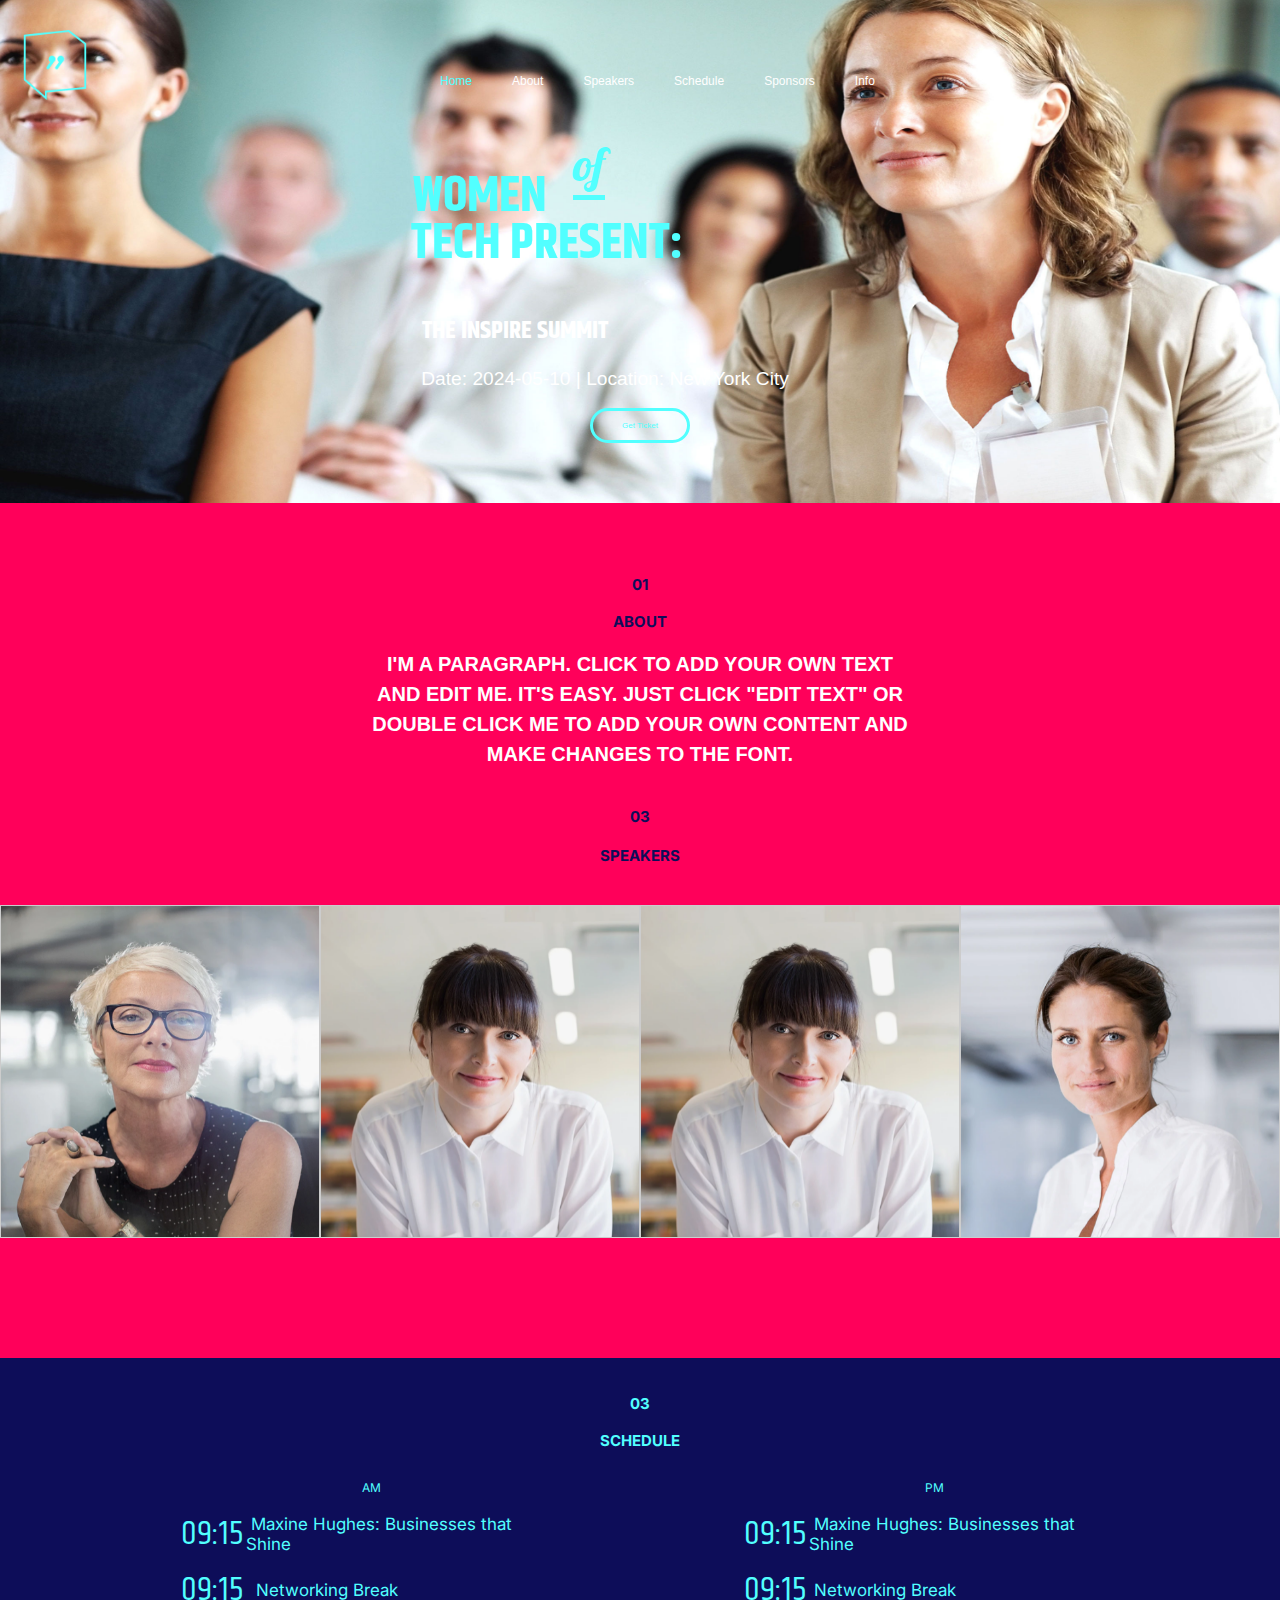
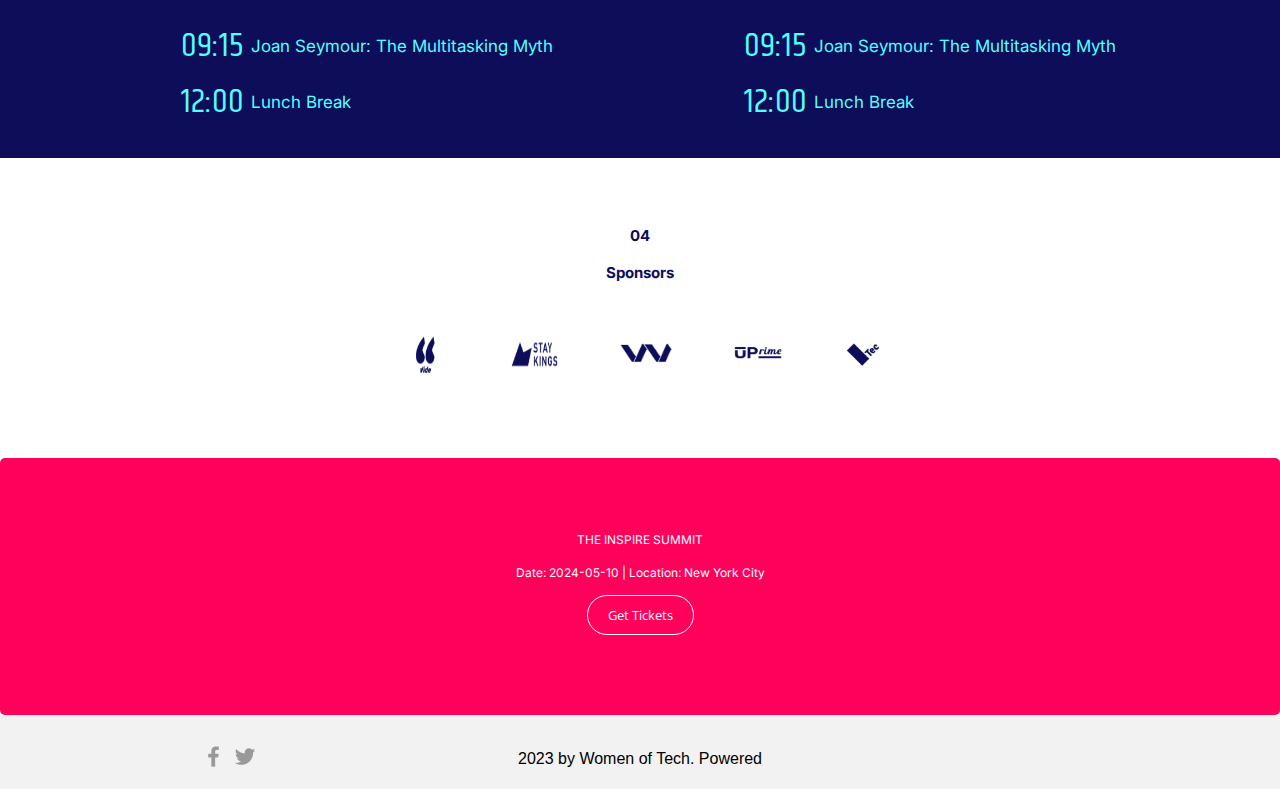
==== index.html @ 54078179 "chnages_done" ====
<!DOCTYPE html>
<html lang="en">
<head>
  <meta charset="UTF-8">
  <meta name="viewport" content="width=device-width, initial-scale=1.0">
  <title>Company Conference</title>
  <link rel="stylesheet" href="style/index.css">
  <link rel="preconnect" href="https://fonts.googleapis.com">
<link rel="preconnect" href="https://fonts.gstatic.com" crossorigin>
<link href="https://fonts.googleapis.com/css2?family=Khand:wght@600&display=swap" rel="stylesheet">

<link href="https://fonts.googleapis.com/css2?family=Khand:wght@600&family=Lobster&display=swap" rel="stylesheet">


<link href="https://fonts.googleapis.com/css2?family=Khand&family=Lobster&display=swap" rel="stylesheet">



<link href="https://fonts.googleapis.com/css2?family=Inter:wght@100..900&family=Khand:wght@700&family=Lobster&display=swap" rel="stylesheet">


<link href="https://fonts.googleapis.com/css2?family=Inter:wght@100..900&family=Khand&family=Lobster&display=swap" rel="stylesheet">


<link href="https://fonts.googleapis.com/css2?family=Inter:wght@100..900&family=Khand&family=Lobster&family=Open+Sans:ital,wght@0,300..800;1,300..800&display=swap" rel="stylesheet">

</head>
<body>

  
  
    <div class="head" id="forback">
     
    
    <img src="assets/logos/logo.png" alt="Company Logo" class="logo">
    <nav class="navi">
      <ul>
        <li class="up"><a class="ups" href="#home">Home</a></li>
        <li class="up"><a href="#about">About</a></li>
        <li class="up"><a href="#speak">Speakers</a></li>
        <li class="up"><a href="#schedule">Schedule</a></li>
        <li class="up"><a href="#spon">Sponsors</a></li>
        <li class="up"><a href="#infor">Info</a></li>
      </ul>

    
    </nav>
    <br>
    <br>
    <br>

    <div class="women">
   
    <h1 class="title khand-semibold">WOMEN <span class="lobster-regular of">  of </span> <br> <span class="tech">TECH PRESENT:</span> </h1>
  </div>
    <h1 class="title khand-regular inspire" id="inspire">THE INSPIRE SUMMIT</h1>
    <br>
    <p class="info">Date: <span id="date"> </span> | Location: <span id="location"></span></p>
    <br>
    
    <div class="banner_main_btn">
      <a href="./checkout-page.html"target="blank" class="btn">Get Ticket</a>
    </div>

   </div>

   <!-- about -->

   <div id="about">
    <br>
    <br>
    <br>
    <br>

    <p class="interaa">01</p>
    <br>
    <p class="interaa">ABOUT</p>
    <br>
    <p class="aboutpara">I'M A PARAGRAPH. CLICK TO ADD YOUR OWN TEXT <br>
      AND EDIT ME. IT'S EASY. JUST CLICK "EDIT TEXT" OR <br>
      DOUBLE CLICK ME TO ADD YOUR OWN CONTENT AND <br>
      MAKE CHANGES TO THE FONT.</p>
    <br>
   
  </div>
  

<!-- speaker -->
  
<section id="speaker" class="speaker">
  <br>
  <br>
  <h2 class="spk-h2 interaa">03</h2>
  <br>
  <br>
  <h2 class="interaa">SPEAKERS</h2>
  <br>
  <br>
  <div class="spk-container">
    <div class="flexbox">
      <div class="flipper">
        <div class="front">
          <img id="social-media-icon" src="assets/images/s1.png" alt="Image 1" class="image">
        </div>
            <div class="back1">RACHAEL</br> MOORE</br>
              <div class="waa">WAWA.OG</div>
              <div><button class="share-button"><svg xmlns="http://www.w3.org/2000/svg" width="32" height="32"
                    viewBox="0 0 32 32" fill="none">
                    <path
                      d="M29.7074 13.2937L19.7074 3.29375C19.5676 3.15381 19.3895 3.05847 19.1955 3.01978C19.0016 2.98109 18.8005 3.00079 18.6177 3.07638C18.4349 3.15198 18.2787 3.28008 18.1687 3.44448C18.0588 3.60889 18 3.80221 17.9999 3.99999V9.04374C14.7574 9.32124 11.1762 10.9087 8.22992 13.4075C4.68242 16.4175 2.47367 20.2962 2.00992 24.3287C1.97368 24.6423 2.03725 24.9592 2.19158 25.2345C2.34591 25.5098 2.58313 25.7294 2.86949 25.862C3.15586 25.9947 3.47677 26.0337 3.78655 25.9734C4.09634 25.9131 4.37921 25.7566 4.59492 25.5262C5.96992 24.0625 10.8624 19.4337 17.9999 19.0262V24C18 24.1978 18.0588 24.3911 18.1687 24.5555C18.2787 24.7199 18.4349 24.848 18.6177 24.9236C18.8005 24.9992 19.0016 25.0189 19.1955 24.9802C19.3895 24.9415 19.5676 24.8462 19.7074 24.7062L29.7074 14.7062C29.8944 14.5188 29.9995 14.2648 29.9995 14C29.9995 13.7352 29.8944 13.4812 29.7074 13.2937ZM19.9999 21.5862V18C19.9999 17.7348 19.8946 17.4804 19.707 17.2929C19.5195 17.1054 19.2651 17 18.9999 17C15.4899 17 12.0712 17.9162 8.83867 19.725C7.19235 20.6503 5.65844 21.7627 4.26742 23.04C4.99242 20.06 6.81992 17.2262 9.52367 14.9325C12.4262 12.4712 15.9687 11 18.9999 11C19.2651 11 19.5195 10.8946 19.707 10.7071C19.8946 10.5196 19.9999 10.2652 19.9999 9.99999V6.41499L27.5862 14L19.9999 21.5862Z"
                      fill="white" />
                  </svg></button>
                </div>
            </div>
      </div>
    </div>
    <div class="flexbox">
      <div class="flipper">
        <div class="front">
          <img src="assets/images/s2.png" alt="Image 2" class="image">
        </div>
        <div class="back1">RACHAEL</br> MOORE</br>
          <div class="waa">WAWA.OG</div>
          <div><button class="share-button"><svg xmlns="http://www.w3.org/2000/svg" width="32" height="32"
                viewBox="0 0 32 32" fill="none">
                <path
                  d="M29.7074 13.2937L19.7074 3.29375C19.5676 3.15381 19.3895 3.05847 19.1955 3.01978C19.0016 2.98109 18.8005 3.00079 18.6177 3.07638C18.4349 3.15198 18.2787 3.28008 18.1687 3.44448C18.0588 3.60889 18 3.80221 17.9999 3.99999V9.04374C14.7574 9.32124 11.1762 10.9087 8.22992 13.4075C4.68242 16.4175 2.47367 20.2962 2.00992 24.3287C1.97368 24.6423 2.03725 24.9592 2.19158 25.2345C2.34591 25.5098 2.58313 25.7294 2.86949 25.862C3.15586 25.9947 3.47677 26.0337 3.78655 25.9734C4.09634 25.9131 4.37921 25.7566 4.59492 25.5262C5.96992 24.0625 10.8624 19.4337 17.9999 19.0262V24C18 24.1978 18.0588 24.3911 18.1687 24.5555C18.2787 24.7199 18.4349 24.848 18.6177 24.9236C18.8005 24.9992 19.0016 25.0189 19.1955 24.9802C19.3895 24.9415 19.5676 24.8462 19.7074 24.7062L29.7074 14.7062C29.8944 14.5188 29.9995 14.2648 29.9995 14C29.9995 13.7352 29.8944 13.4812 29.7074 13.2937ZM19.9999 21.5862V18C19.9999 17.7348 19.8946 17.4804 19.707 17.2929C19.5195 17.1054 19.2651 17 18.9999 17C15.4899 17 12.0712 17.9162 8.83867 19.725C7.19235 20.6503 5.65844 21.7627 4.26742 23.04C4.99242 20.06 6.81992 17.2262 9.52367 14.9325C12.4262 12.4712 15.9687 11 18.9999 11C19.2651 11 19.5195 10.8946 19.707 10.7071C19.8946 10.5196 19.9999 10.2652 19.9999 9.99999V6.41499L27.5862 14L19.9999 21.5862Z"
                  fill="white" />
              </svg></button>
            </div>
        </div>
      </div>
     
    </div>
    <div class="flexbox">
      <div class="flipper">
        <div class="front">
          <img src="assets/images/s2.png" alt="Image 3" class="image">
        </div>
        <div class="back1">RACHAEL</br> MOORE</br>
          <div class="waa">WAWA.OG</div>
          <div><button class="share-button"><svg xmlns="http://www.w3.org/2000/svg" width="32" height="32"
                viewBox="0 0 32 32" fill="none">
                <path
                  d="M29.7074 13.2937L19.7074 3.29375C19.5676 3.15381 19.3895 3.05847 19.1955 3.01978C19.0016 2.98109 18.8005 3.00079 18.6177 3.07638C18.4349 3.15198 18.2787 3.28008 18.1687 3.44448C18.0588 3.60889 18 3.80221 17.9999 3.99999V9.04374C14.7574 9.32124 11.1762 10.9087 8.22992 13.4075C4.68242 16.4175 2.47367 20.2962 2.00992 24.3287C1.97368 24.6423 2.03725 24.9592 2.19158 25.2345C2.34591 25.5098 2.58313 25.7294 2.86949 25.862C3.15586 25.9947 3.47677 26.0337 3.78655 25.9734C4.09634 25.9131 4.37921 25.7566 4.59492 25.5262C5.96992 24.0625 10.8624 19.4337 17.9999 19.0262V24C18 24.1978 18.0588 24.3911 18.1687 24.5555C18.2787 24.7199 18.4349 24.848 18.6177 24.9236C18.8005 24.9992 19.0016 25.0189 19.1955 24.9802C19.3895 24.9415 19.5676 24.8462 19.7074 24.7062L29.7074 14.7062C29.8944 14.5188 29.9995 14.2648 29.9995 14C29.9995 13.7352 29.8944 13.4812 29.7074 13.2937ZM19.9999 21.5862V18C19.9999 17.7348 19.8946 17.4804 19.707 17.2929C19.5195 17.1054 19.2651 17 18.9999 17C15.4899 17 12.0712 17.9162 8.83867 19.725C7.19235 20.6503 5.65844 21.7627 4.26742 23.04C4.99242 20.06 6.81992 17.2262 9.52367 14.9325C12.4262 12.4712 15.9687 11 18.9999 11C19.2651 11 19.5195 10.8946 19.707 10.7071C19.8946 10.5196 19.9999 10.2652 19.9999 9.99999V6.41499L27.5862 14L19.9999 21.5862Z"
                  fill="white" />
              </svg></button>
            </div>
        </div>
      </div>
     
    </div>
    <div class="flexbox">
      <div class="flipper">
        <div class="front">
          <img src="assets/images/s4.png" alt="Image 4" class="image">
        </div>
        <div class="back1">RACHAEL</br> MOORE</br>
          <div class="waa">WAWA.OG</div>
          <div><button class="share-button"><svg xmlns="http://www.w3.org/2000/svg" width="32" height="32"
                viewBox="0 0 32 32" fill="none">
                <path
                  d="M29.7074 13.2937L19.7074 3.29375C19.5676 3.15381 19.3895 3.05847 19.1955 3.01978C19.0016 2.98109 18.8005 3.00079 18.6177 3.07638C18.4349 3.15198 18.2787 3.28008 18.1687 3.44448C18.0588 3.60889 18 3.80221 17.9999 3.99999V9.04374C14.7574 9.32124 11.1762 10.9087 8.22992 13.4075C4.68242 16.4175 2.47367 20.2962 2.00992 24.3287C1.97368 24.6423 2.03725 24.9592 2.19158 25.2345C2.34591 25.5098 2.58313 25.7294 2.86949 25.862C3.15586 25.9947 3.47677 26.0337 3.78655 25.9734C4.09634 25.9131 4.37921 25.7566 4.59492 25.5262C5.96992 24.0625 10.8624 19.4337 17.9999 19.0262V24C18 24.1978 18.0588 24.3911 18.1687 24.5555C18.2787 24.7199 18.4349 24.848 18.6177 24.9236C18.8005 24.9992 19.0016 25.0189 19.1955 24.9802C19.3895 24.9415 19.5676 24.8462 19.7074 24.7062L29.7074 14.7062C29.8944 14.5188 29.9995 14.2648 29.9995 14C29.9995 13.7352 29.8944 13.4812 29.7074 13.2937ZM19.9999 21.5862V18C19.9999 17.7348 19.8946 17.4804 19.707 17.2929C19.5195 17.1054 19.2651 17 18.9999 17C15.4899 17 12.0712 17.9162 8.83867 19.725C7.19235 20.6503 5.65844 21.7627 4.26742 23.04C4.99242 20.06 6.81992 17.2262 9.52367 14.9325C12.4262 12.4712 15.9687 11 18.9999 11C19.2651 11 19.5195 10.8946 19.707 10.7071C19.8946 10.5196 19.9999 10.2652 19.9999 9.99999V6.41499L27.5862 14L19.9999 21.5862Z"
                  fill="white" />
              </svg></button>
            </div>
        </div>
      </div>

    </div>
  </div>
</section>



  <!-- Schedule -->

<div class="container">
  <br>
  <br>
  <p class="sc-head interaa">03</p>
  <br>
    <p class="sc-head interaa">SCHEDULE</p>
    <br>
    <table class="table">
        <tr>
            <th colspan="2">AM</th> </tr>
        <tr>
            <td>09:15</td>
            <td>&nbsp;Maxine Hughes: Businesses that  Shine</td>
            
        </tr>
        <tr>
            <td>09:15</td>
            <td>&nbsp; Networking Break</td>
            
        </tr>
        <tr>
            <td>09:15</td>
            <td> &nbsp;Joan Seymour: The Multitasking Myth</td>
            
        </tr>
        <tr>
            <td>12:00</td>
            <td> &nbsp;Lunch Break</td>
             </tr>
       

    </table>
    <table class="table">
      <tr>
          <th colspan="2">PM</th> </tr>
      <tr>
          <td>09:15</td>
          <td> &nbsp;Maxine Hughes: Businesses that Shine</td>
          
      </tr>
      <tr>
          <td>09:15</td>
          <td>&nbsp;Networking Break</td>
          
      </tr>
      <tr>
          <td>09:15</td>
          <td> &nbsp;Joan Seymour: The Multitasking Myth</td>
          
      </tr>
      <tr>
          <td>12:00</td>
          <td> &nbsp;Lunch Break</td>
           </tr>
     

  </table>
</div>





  <!-- sponsors -->

  <section class="sponsors" id="spon">
    <br>
    <p class="interaa" >04</p>
    <br>
    <p class="interaa">Sponsors</p>
    <ul class="sponsor-logos home_sponser">
        <li><img src="assets/logos/l1.png" alt="Sponsor 1"></li>
        <li><img src="assets/logos/l2.png" alt="Sponsor 1"></li>
        <li><img src="assets/logos/l3.png" alt="Sponsor 1"></li>
        <li><img src="assets/logos/l4.png" alt="Sponsor 1"></li>
        <li><img src="assets/logos/l5.png" alt="Sponsor 1"></li>
    </ul>
</section>


<!-- info -->

<section class="information" id="infor">
  <br>
  <br>
  <br>
  <h3 class="inter400 summit">THE INSPIRE SUMMIT</h3>
  <br>
  <div class="details">
     <p class="inter400 nextdate">Date: 2024-05-10 | Location: New York City</p>
  </div>
  <div class="banner_main_btn">
    <a href="./checkout-page.html" target="blank">
      <button class="get-tickets open-sans-400">Get Tickets</button>
    </a>
  </div>
</section>




  <script>
    document.getElementById("date").textContent = "2024-05-10";
    document.getElementById("location").textContent = "New York City";
  </script>


<!-- footer -->

<div class="footer">
<p class="fpara">2023 by Women of Tech. Powered</p>


<div class="flogo">
<img src="assets/logos/fb.png" alt="">
<img src="assets/logos/twitter.png" alt="">
</div>

</div>
<script src="script.js"></script>


</body>
</html>
---- style/index.css ----
/* fonts */

.khand-semibold {
  font-family: "Khand", sans-serif;
  font-weight: 600;
  font-style: normal;
}

.lobster-regular {
  font-family: "Lobster", sans-serif;
  font-weight: 400;
  font-style: normal;
}

td,.khand-regular {
  font-family: "Khand", sans-serif;
  font-weight: 400;
  font-style: normal;
}



.interaa {
  font-family: "Inter", sans-serif;
  font-optical-sizing: auto;
  font-weight: 700;
  font-style: normal;
  font-variation-settings:
    "slnt" 0;
    text-align: center; font-size: 15px; color: #0D0D59;
}

.aboutpara{
  text-align: center; font-size: 20px; line-height: 30px; font-weight: bold; color: white;
}

.next{
  color: #52FFFF;
}

 .inter400 {
  font-family: "Inter", sans-serif;
  font-optical-sizing: auto;
  font-weight: 400;
  font-style: normal;
  font-variation-settings:
    "slnt" 0;
    color: white; font-size: 12px;
}




.open-sans-400 {
  font-family: "Open Sans", sans-serif;
  font-optical-sizing: auto;
  font-weight: 400;
  font-style: normal;
  font-variation-settings:
    "wdth" 100;
}


*{
  margin: 0;
  padding: 0;
  box-sizing: border-box;
}

.head{
  padding: 10px;
  background: url(../assets/images/11aa.jpg) lightgray 0px -51.28px / 100% 111.1% no-repeat;
  }

body {
    margin: 0;
    font-family: sans-serif;
    overflow-x: hidden;
  }



  .navi{
    margin-top: -100px;
    margin-bottom: 50px;
    margin-left: 60px;
  }

  .up{
    margin: 20px;
    font-size: 12px;
  }

  .ups{
    color: #52FFFF;
  }
  
 
  
  .logo {
   
    margin-bottom: 50px;
    margin-left: 10px;
    margin-top: 20px;
    width: 70px; height: 70px;
  }
  
  .title {
    font-size: 1.5em;
    font-weight: bold;
   
    color: white;
    text-align: center;
    color: #52FFFF; font-size: 50px;
    margin-left: -280px;
  }

  #inspire{
    color: #FFFFFF;
    font-size: 25px;
    margin-left: -250px;
  }

  #linkedinlogo{
    width: 20px; height: 20px; position: relative; left: 130px;
  }

 

  .of{
    border-bottom: 5px solid; padding-bottom: 3px; position: relative; top: -30px; left: 17px;font-size: 45px;
  }

  .tech{
    position: relative; left: 47px; top: -30px;
  }
  
  .info {
    font-size: 1.2em;
    color: white;
    text-align: center;
    margin-left: -70px;
   

  }
ul{
  list-style-type: none;
}
  li{
    float: left;
    margin: 15px;
    position:relative;
    left: 350px;
  }

  a{
    color: white;
    text-decoration: none;
  }

 

.btn {
  display: inline-block;
  padding: 10px 20px;
 
  color: white;
  text-decoration: none;
  font-size: 16px;
  border: none;
  border-radius: 50px; 
  cursor: pointer; 
  margin-bottom: 50px;
 


  font-size: 8px; border: 3px solid #52FFFF ; color: #52FFFF; width: 100px; text-align: center;
margin-left: 527px;
}

.btn:hover {
  background-color: #3e8e41; 
}

#about{
  background-color: #FF005A;
  width: auto;
  
}

.speaker {
  padding-bottom: 120px;
  font-family: "Inter", sans-serif;
  background-color: #FF005A;
  
}
.speaker h2{
  text-align: center;
  margin-top:-20px;
}
 
.spk-container {
  display: flex;
  justify-content: flex-start;
  align-items: flex-start;
  width: 100%;
  height: 37vh;
}
 
.flexbox {
  width: 100vw;
  background-color: rgb(4, 56, 4);
  border: 1px solid #ccc;
  overflow: hidden;
  transition: transform 0.5s;
  min-height: 333px;
  box-sizing: border-box;
}
 
.flexbox:hover {
  transform: rotateY(180deg);
}
 
.flipper {
  position: relative;
  width: 100%;
  height: 100%;
  transform-style: preserve-3d;
  transition: transform 0.5s;
  overflow: visible;
}
 
.flexbox:hover .flipper {
  transform: rotateY(180deg);
}
 
.front,
.back {
  position: absolute;
  width: 100%;
  height: 100%;
  backface-visibility: hidden;
}
 
.front {
  z-index: 2;
  transform: rotateY(0deg);
}
 
.back {
  transform: rotateY(180deg);
  background-color: #333;
  color: #fff;
  display: flex;
  justify-content: center;
  align-items: top;
  text-align: center;
}
.back1{
  text-align:center;
  background-color: rgb(4, 56, 4);
  transform: scaleX(1);
  color: #d3a61d;
  font-size: 35px;
  position:relative;
  bottom:-100px;
  text-wrap:wrap;
  font-family: "khand";
  font-weight: 600;
  line-height: 1em;
 
}
 
.name {
  font-size: 16px;
}
 
.image {
  width: 100%;
  height: auto;
  display: block;
}
 
.share-button {
  padding-top: 90px;
 padding-right: 270px;
  background-color:transparent;
  border: none;
  transform: scaleX(1);
  cursor: pointer;
}
.waa{
  font-size: 16px;
  font-family: "khand";
}
.spk-h2{
  font-family: "Inter";
  font-weight: 700;
}

.stime{
  font-size: 35px;
}




/* sponsor */

.sponsors{
  height: 300px;
background-color: #FFFFFF;
margin-top: 0;
padding: 50px;
}

.sponsor-logos {
  display: flex;  
  list-style: none;  
 margin-left: 75px;
  
 
  
}

.sponsor-logos li {
  margin: 0 10px;  
  
}

.sponsor-logos img {
 
  width: 80px;
  height: 80px;

  margin-left: 10px;
  margin-top: 30px;
}





.information {
  background-color: #FF005A; 
  padding: 20px;
  border-radius: 5px;
  text-align: center;
  padding-bottom:80px;
}

.details {
  margin-bottom: 15px;
}

.details p {
  margin-bottom: 5px;
}

.label {
  font-weight: bold;
  margin-right: 5px;
}

.get-tickets {
  background-color: #FF005A; 
  color: white;
  padding: 10px 20px;
  border: none;
  border-radius: 50px; 
  border: 1px solid white;
  cursor: pointer;
  transition: background-color 0.2s ease; 
 margin: 0 auto;

}

.get-tickets:hover {
  background-color: #0069d9; 
}



.footer{
  background-color: #F2F2F2;
  padding-bottom: 15px;
  padding-top: 15px;
}

.fpara{
 text-align: center;
 padding-top: 20px;
 
}

.flogo{
  margin-top: -25px;
  margin-left: 200px;
}






table {
  width: 100%;
  
}

tr td:nth-child(1) {

  font-family: "Khand", sans-serif;
  font-weight: 400;
  font-style: normal;
  font-size: 35px;
  }

  tr td:nth-child(2) {
    font-family: "Inter", sans-serif;
    font-optical-sizing: auto;
    font-weight: 400;
    font-style: normal;
    font-variation-settings:
      "slnt" 0;
      font-size: 17px;
    
  }

th {
  color: #52FFFF;
  font-family: "Inter", sans-serif;
  font-optical-sizing: auto;
  font-weight: 400;
  font-style: normal;
  font-variation-settings:
    "slnt" 0;
    font-size: 12px;

  
  padding: 10px;
}

td {
 
    color: #52FFFF;
}

.time {
  width: 100px;
}

.am-pm {
  text-align: center;
}
.table{
  width: 30%;
  float: left;
  margin-left: 14%;
  
}

tr{
  width: 500px;
}


.container{
  margin-bottom: 0px;
  background-color: #0D0D59;
  height: 400px;
}

.sc-head{
  text-align: center;
  color: #52FFFF;
}

.summit, .nextdate{
  text-align: center;
}
.sponsor-logos.home_sponser
{
  margin-left: 0px !important;
  justify-content: center;
}
.sponsor-logos.home_sponser li
{
  left: 0px;
}
.banner_main_btn
{
  text-align: center;
}
.banner_main_btn a.btn
{
  margin-left: 0px !important;
}
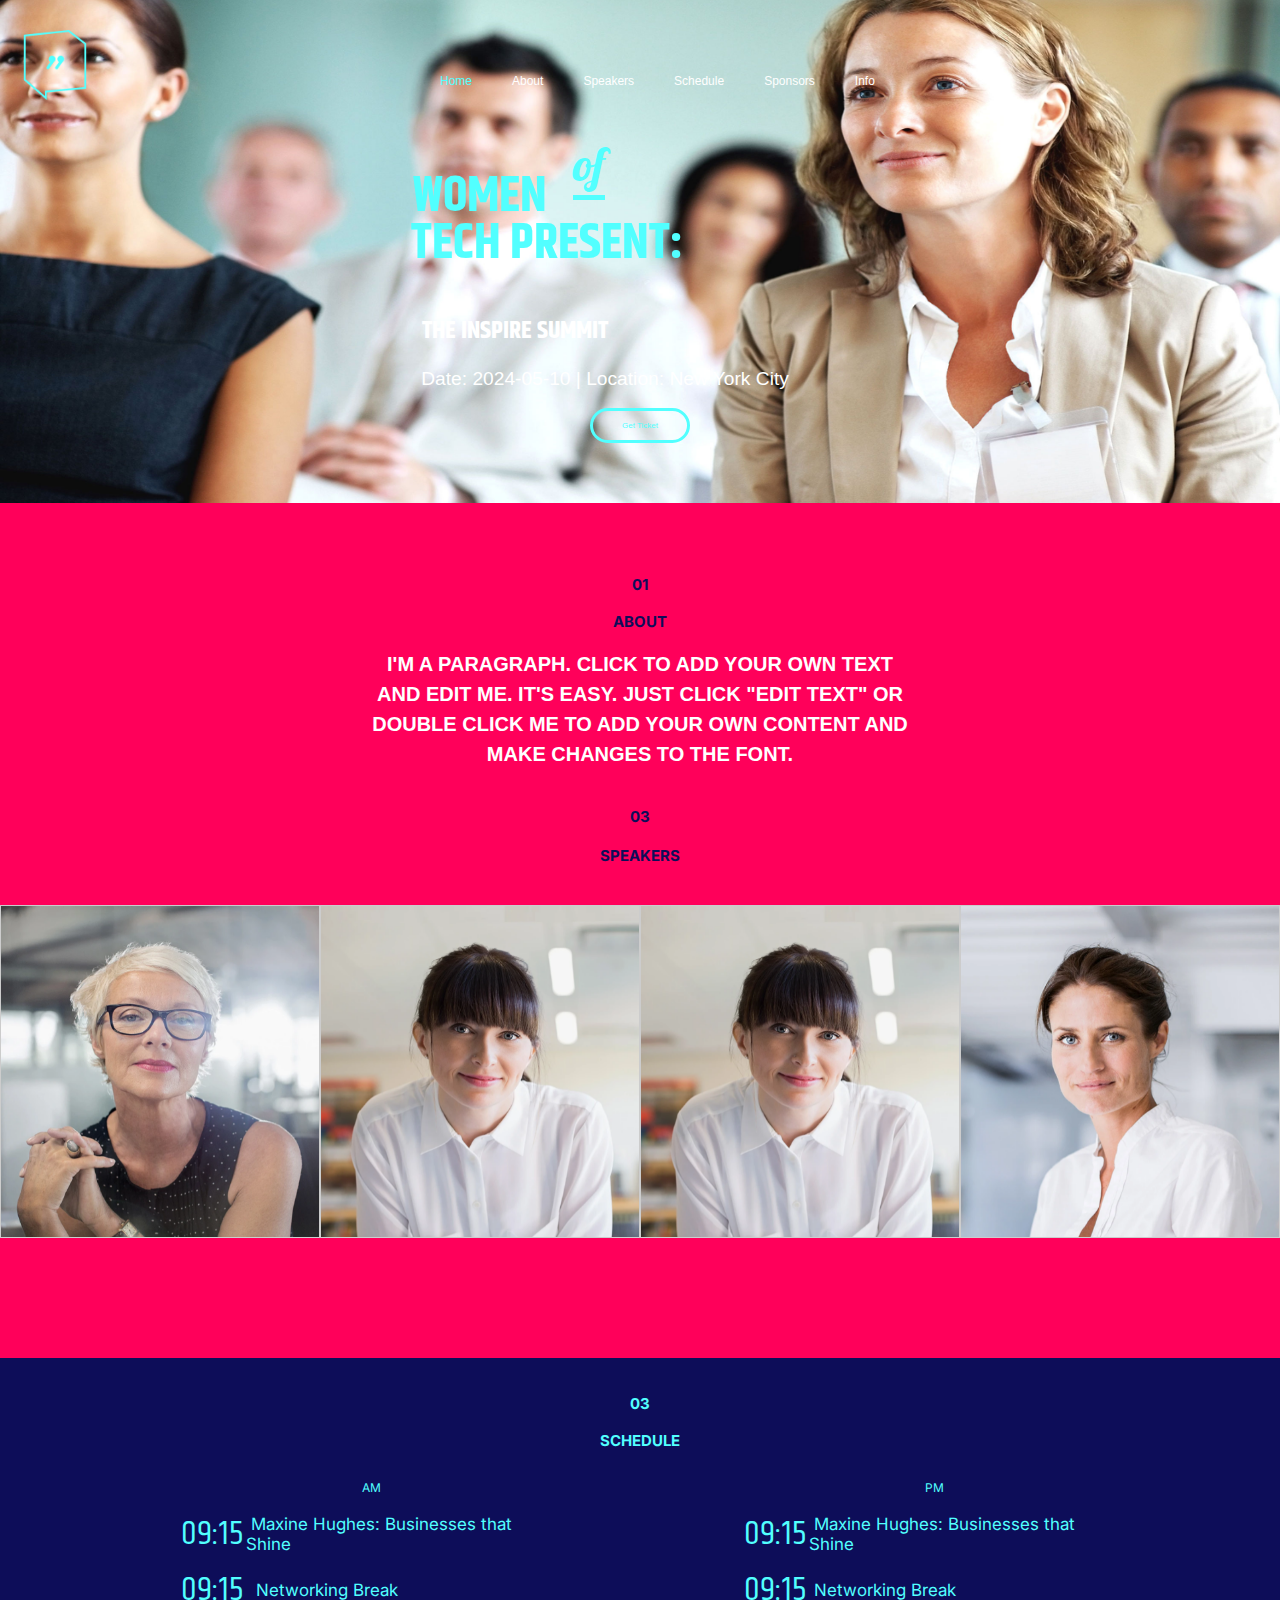
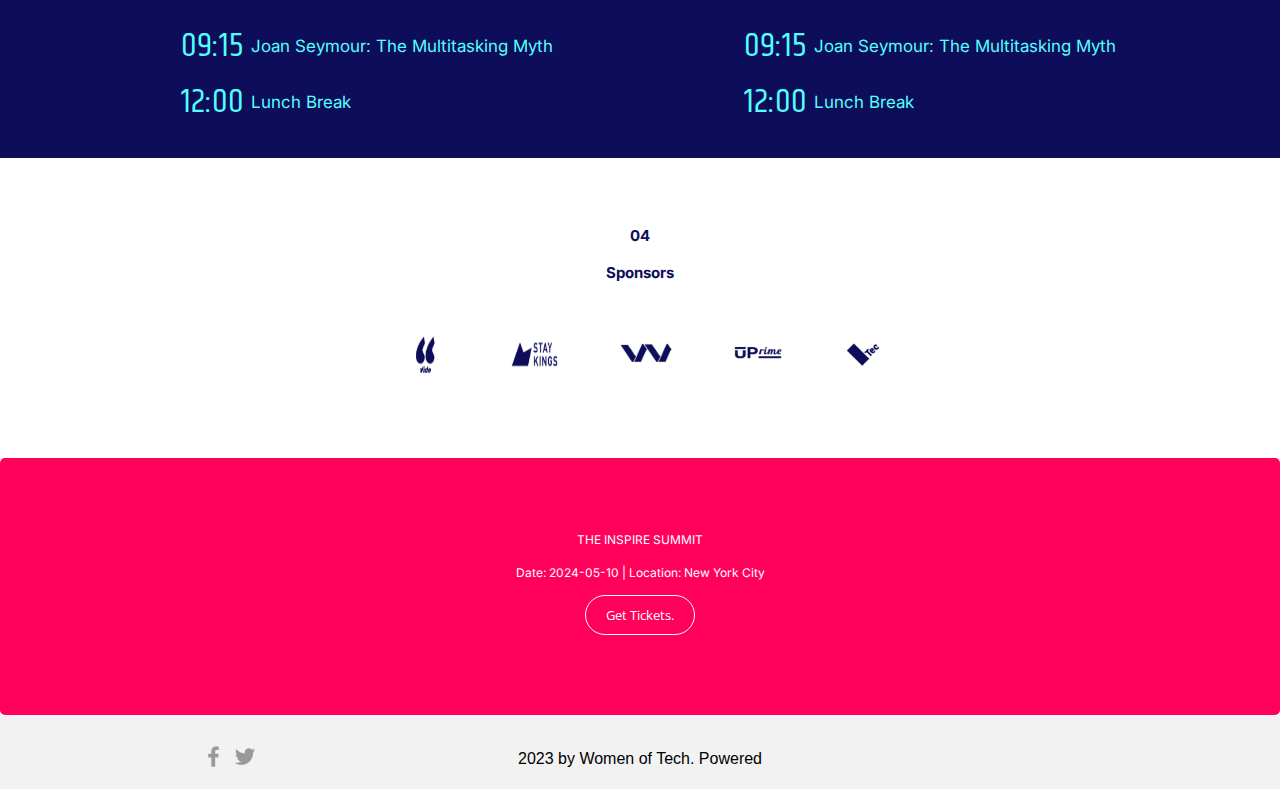
==== commit 7fde1376: "done" ====
--- a/index.html
+++ b/index.html
@@ -102,7 +102,7 @@
         <div class="front">
           <img id="social-media-icon" src="assets/images/s1.png" alt="Image 1" class="image">
         </div>
-            <div class="back1">RACHAEL</br> MOORE</br>
+            <div class="back1" onclick="openPopup()">RACHAEL</br> MOORE</br>
               <div class="waa">WAWA.OG</div>
               <div><button class="share-button"><svg xmlns="http://www.w3.org/2000/svg" width="32" height="32"
                     viewBox="0 0 32 32" fill="none">
@@ -119,7 +119,7 @@
         <div class="front">
           <img src="assets/images/s2.png" alt="Image 2" class="image">
         </div>
-        <div class="back1">RACHAEL</br> MOORE</br>
+        <div class="back1"  onclick="openPopup()" >RACHAEL</br> MOORE</br>
           <div class="waa">WAWA.OG</div>
           <div><button class="share-button"><svg xmlns="http://www.w3.org/2000/svg" width="32" height="32"
                 viewBox="0 0 32 32" fill="none">
@@ -137,7 +137,7 @@
         <div class="front">
           <img src="assets/images/s2.png" alt="Image 3" class="image">
         </div>
-        <div class="back1">RACHAEL</br> MOORE</br>
+        <div class="back1"   onclick="openPopup()">RACHAEL</br> MOORE</br>
           <div class="waa">WAWA.OG</div>
           <div><button class="share-button"><svg xmlns="http://www.w3.org/2000/svg" width="32" height="32"
                 viewBox="0 0 32 32" fill="none">
@@ -155,7 +155,7 @@
         <div class="front">
           <img src="assets/images/s4.png" alt="Image 4" class="image">
         </div>
-        <div class="back1">RACHAEL</br> MOORE</br>
+        <div class="back1"  onclick="openPopup()">RACHAEL</br> MOORE</br>
           <div class="waa">WAWA.OG</div>
           <div><button class="share-button"><svg xmlns="http://www.w3.org/2000/svg" width="32" height="32"
                 viewBox="0 0 32 32" fill="none">
@@ -268,7 +268,7 @@
   </div>
   <div class="banner_main_btn">
     <a href="./checkout-page.html" target="blank">
-      <button class="get-tickets open-sans-400">Get Tickets</button>
+      <button class="get-tickets open-sans-400">Get Tickets.</button>
     </a>
   </div>
 </section>
@@ -282,6 +282,7 @@
   </script>
 
 
+
 <!-- footer -->
 
 <div class="footer">
@@ -295,6 +296,15 @@
 
 </div>
 <script src="script.js"></script>
+<script>
+  function openPopup() {
+    document.getElementById("popup").style.display = "flex";
+  }
+
+  function closePopup() {
+    document.getElementById("popup").style.display = "none";
+  }
+</script>
 
 
 </body>
--- a/style/index.css
+++ b/style/index.css
@@ -496,4 +496,72 @@
 .banner_main_btn a.btn
 {
   margin-left: 0px !important;
-}+}
+
+.popup-overlay {
+  position: fixed;
+  top: 0;
+  left: 0;
+  width: 100%;
+  height: 100%;
+  background-color: rgba(0, 0, 0, 0.5);
+  display: none;
+  justify-content: center;
+  align-items: center;
+}
+
+.popup-content {
+  background-color: white;
+  padding: 20px;
+  border-radius: 10px;
+  max-width: 80%;
+  text-align: center;
+}
+
+.pop-up-head{
+  display: flex;
+  justify-content: space-between;
+}
+
+
+.soceil_icon_parent{
+  margin-right: 30px;
+    width: 365px;
+    margin-top: 20px;
+    margin-left: 51px;
+}
+
+.sociel_icon_box{
+  margin-right: 30px;
+  margin-left: 30px;
+  display: flex;
+  justify-content: space-between;
+}
+
+.model_input{
+  margin-top: 16px;
+  /* margin: 0 auto; */
+  display: flex;
+  margin-bottom: 30px;
+}
+
+.model_input input{
+  width: 436px;
+    height: 49px;
+    margin: auto;
+    padding-left: 3px;
+    padding-right: 3px;
+}
+
+.model_input button{
+  width: 64px;
+  background-color: #333;
+  color: white;
+ 
+}
+
+.img_model{
+  margin-top: 3px;
+    padding-top: 1px;
+    height: 29px;
+}
